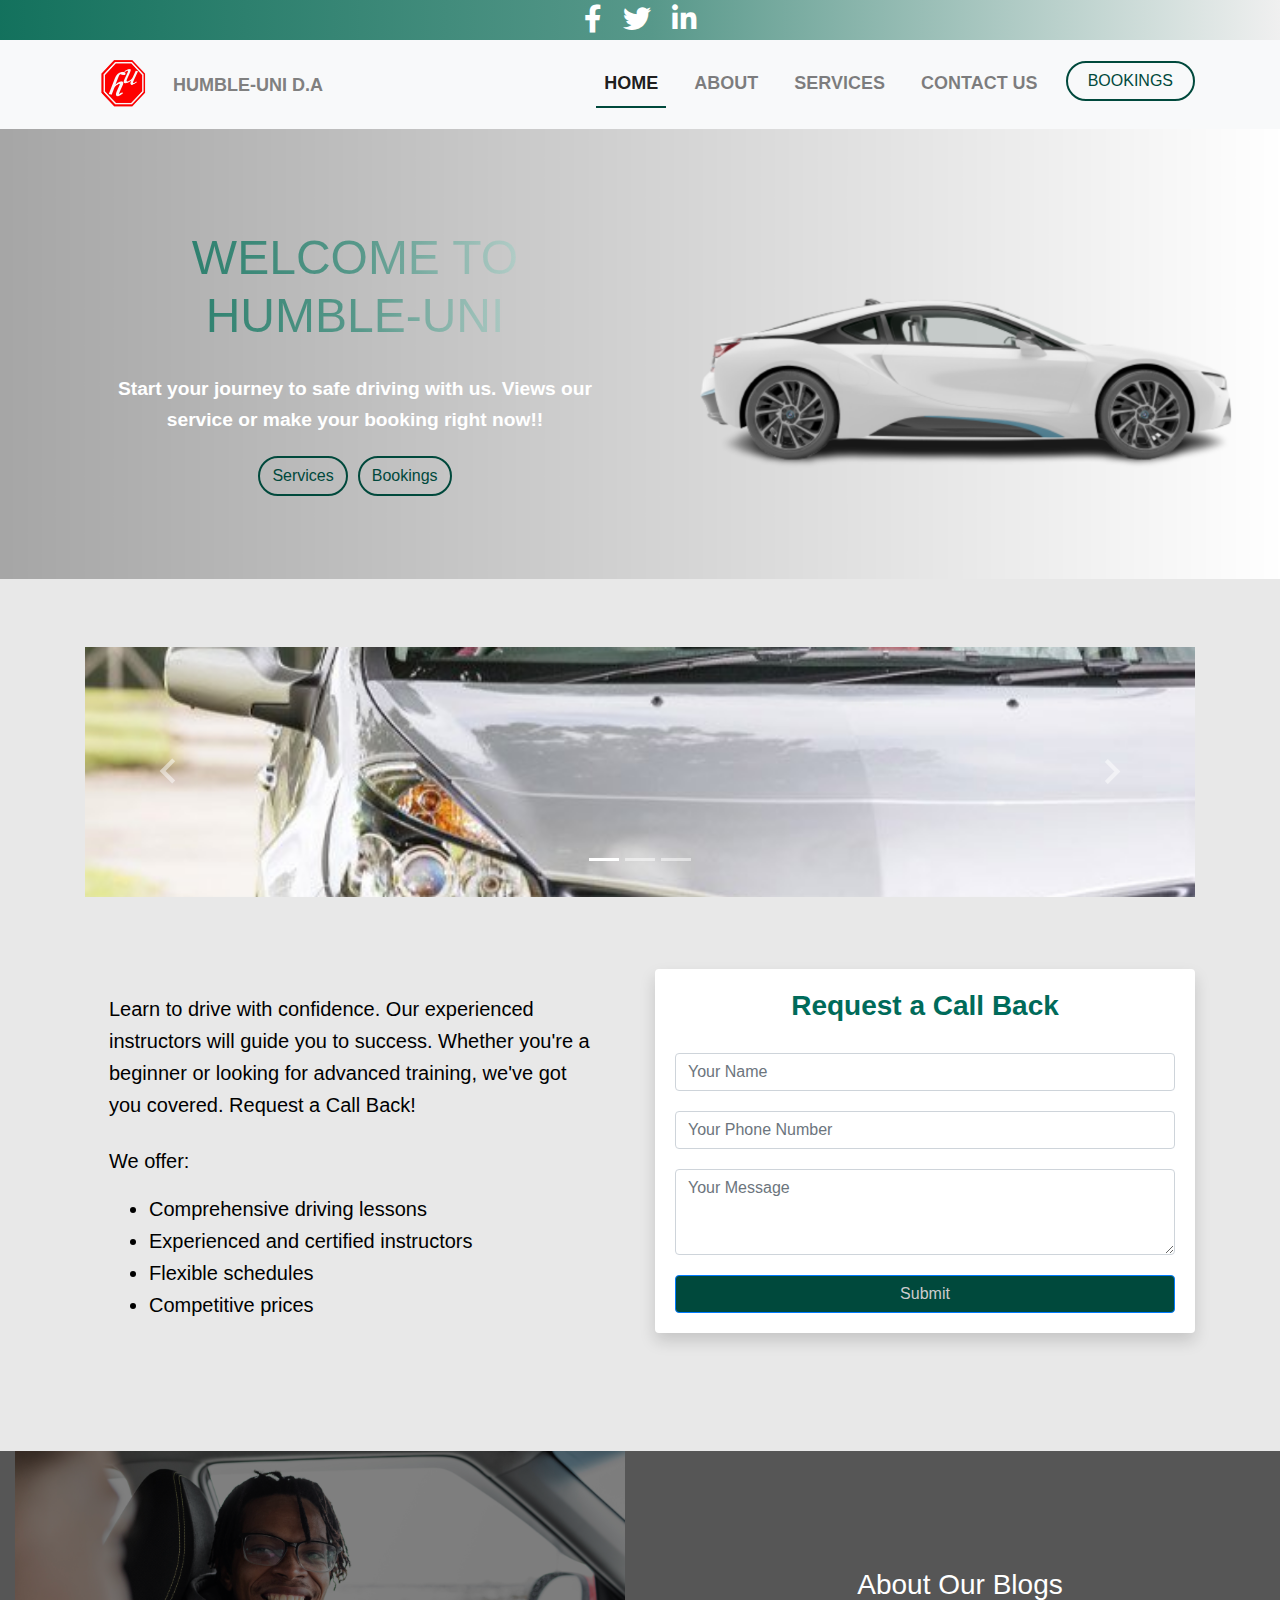
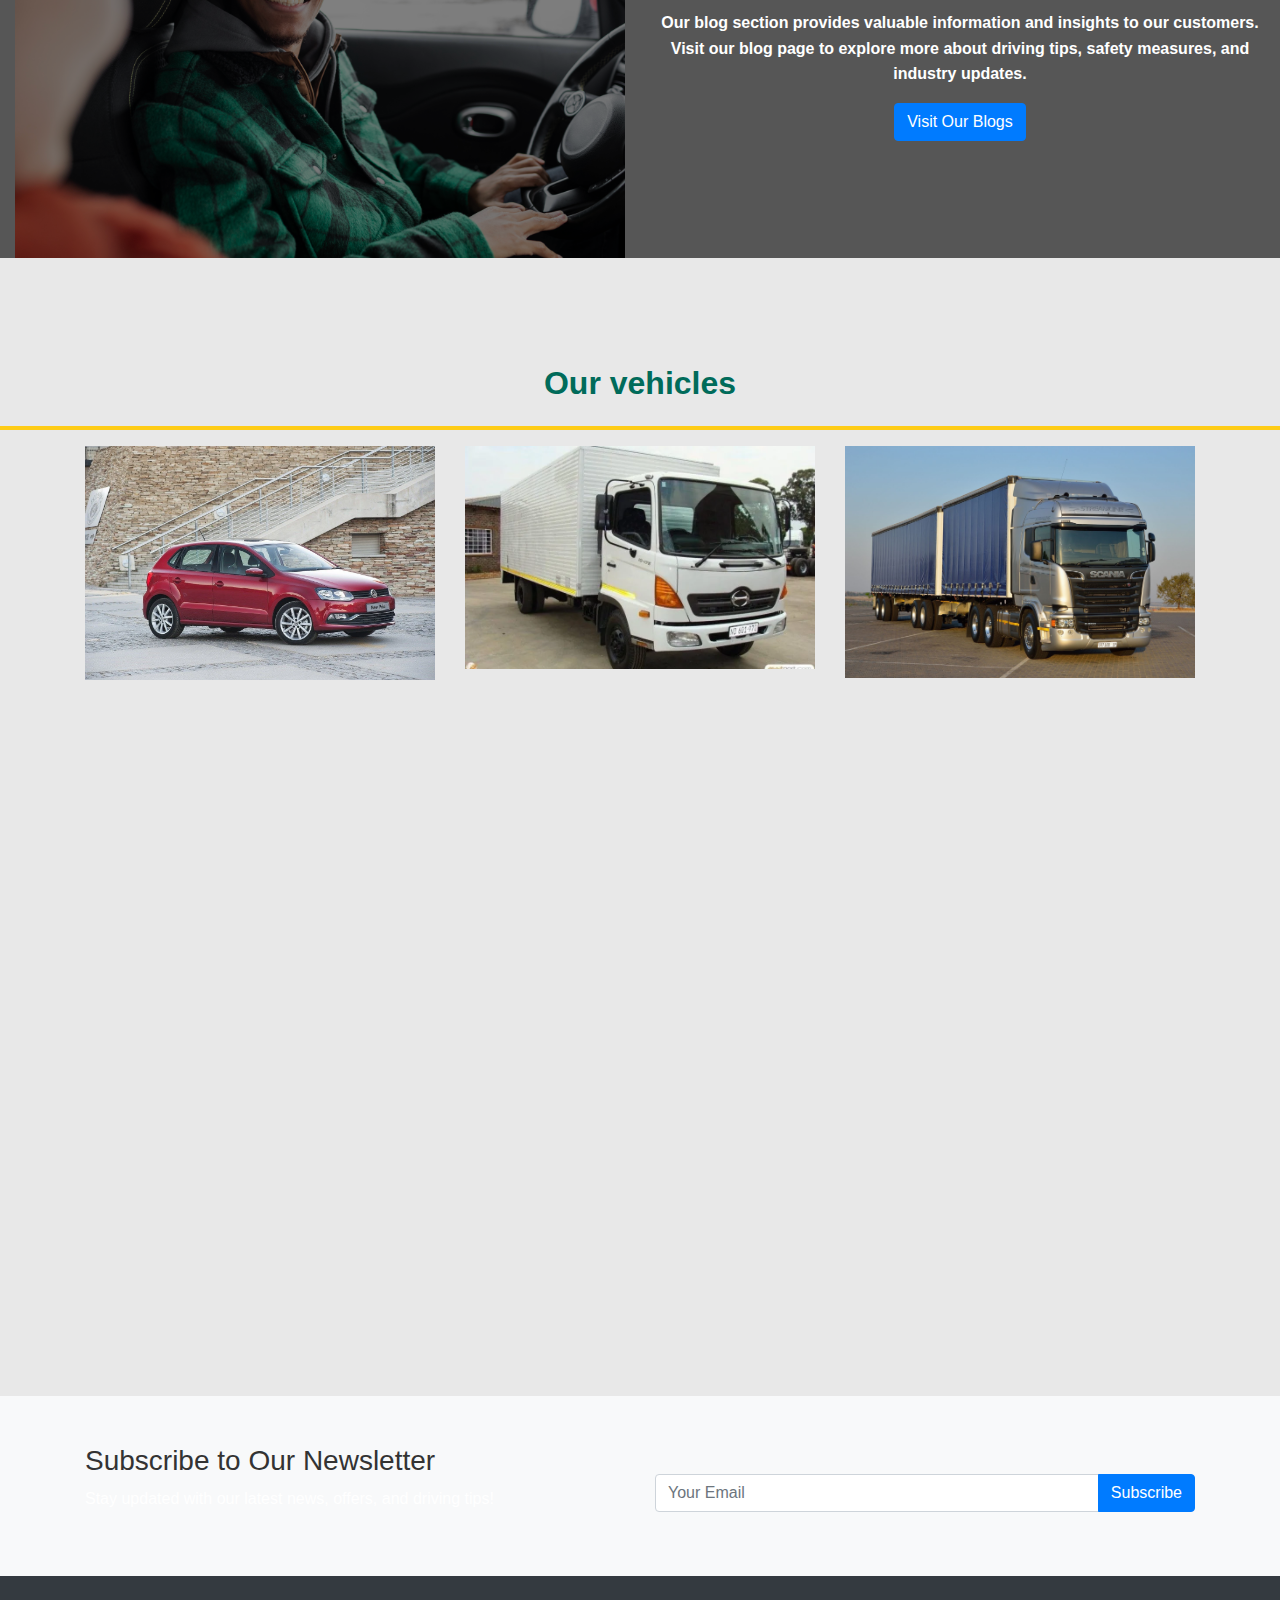
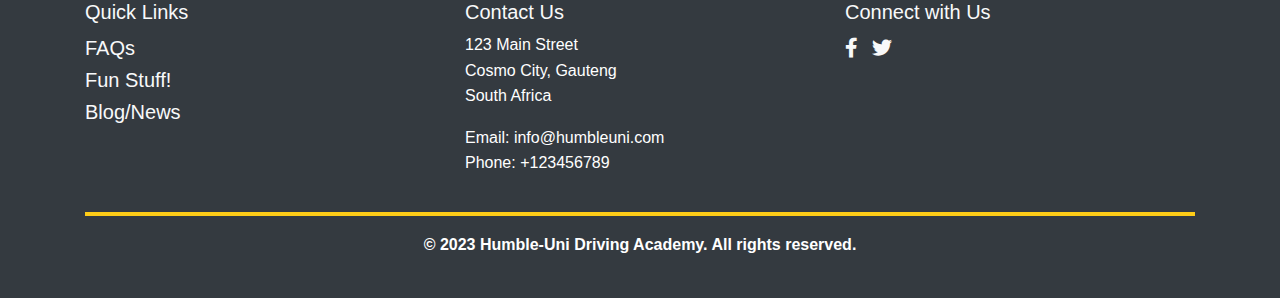
==== index.html @ 3f6d52c0 "Rename Index.html to index.html" ====
<!DOCTYPE html>
<html lang="en">
<head>
    <meta charset="UTF-8">
    <meta name="viewport" content="width=device-width, initial-scale=1.0">
    <title>Humble-Uni Driving Academy - Home</title>
    <!-- Bootstrap CSS -->
    <script src="https://ajax.googleapis.com/ajax/libs/jquery/3.5.1/jquery.min.js"></script>
    <link href="https://maxcdn.bootstrapcdn.com/bootstrap/4.5.2/css/bootstrap.min.css" rel="stylesheet">
    <!-- Your custom CSS -->
    <link href="styles.css" rel="stylesheet">
    <link rel="stylesheet" href="https://cdnjs.cloudflare.com/ajax/libs/animate.css/4.1.1/animate.min.css">
    <link href="https://fonts.googleapis.com/icon?family=Material+Icons" rel="stylesheet">
    <link href="https://fonts.googleapis.com/icon?family=Material+Icons" rel="stylesheet">
    <link href="https://fonts.googleapis.com/icon?family=Material+Icons" rel="stylesheet">
    <link href="https://fonts.cdnfonts.com/css/bebas-neue" rel="stylesheet">

    

  <!-- Other meta tags and stylesheets -->
  <link rel="stylesheet" href="https://cdnjs.cloudflare.com/ajax/libs/font-awesome/5.15.4/css/all.min.css">
  <!-- Other scripts -->


</head>

<body>

  <div class="social-icons-container">
    <a href="https://www.facebook.com/yourpage" target="_blank" title="Facebook" class="mr-3"><i class="fab fa-facebook-f fa-2x"></i></a>
    <a href="https://twitter.com/yourpage" target="_blank" title="Twitter" class="mr-3"><i class="fab fa-twitter fa-2x"></i></a>
    <a href="https://www.linkedin.com/company/yourpage" target="_blank" title="LinkedIn"><i class="fab fa-linkedin-in fa-2x"></i></a>
</div>

<!--Nav Bar-->
<nav class="navbar navbar-expand-lg navbar-light bg-light">
    <div class="container">
        <a class="navbar-brand" href="index.html">
          <img src="images/logo.png" alt="Logo" width="80" height="60" class="mr-2">
          <p>Humble-Uni D.A</p></a>
        <button class="navbar-toggler" type="button" data-toggle="collapse" data-target="#navbarNav" aria-controls="navbarNav" aria-expanded="false" aria-label="Toggle navigation">
            <span class="navbar-toggler-icon"></span>
        </button>
        <div class="collapse navbar-collapse" id="navbarNav">
            <ul class="navbar-nav ml-auto">
                <li class="nav-item active">
                    <a class="nav-link" href="index.html">Home</a>
                </li>
                <li class="nav-item">
                    <a class="nav-link" href="about.html">About</a>
                </li>
                <li class="nav-item">
                    <a class="nav-link" href="services.html">Services</a>
                </li>
                <li class="nav-item">
                    <a class="nav-link" href="contact.html">Contact Us</a>
                </li>
                <li class="nav-item">
                    <a class="btn btn-primary" href="bookings.html">Bookings</a>
                </li>
            </ul>
        </div>
    </div>
  </nav>

<div class="header">
  <div class="container">
    <div class="row">
      <div class="col-lg-6 header-content">
        <h1 class="header-title">Welcome to Humble-Uni</h1>
        <p class="header-text">Start your journey to safe driving with us. Views our service or make your booking right now!!</p>
        <div class="cat-buttons">
          <a href="services.html" class="btn btn-primary btn-cat">Services</a>
          <a href="bookings.html" class="btn btn-secondary btn-cat">Bookings</a>
        </div>
      </div>
    </div>
  </div>
</div>


 

<section class="custom-carousel-section py-5">
    <div class="container">
      <div id="customCarousel" class="carousel slide" data-ride="carousel" data-interval="3000">
        <ol class="carousel-indicators custom-carousel-indicators">
          <li data-target="#customCarousel" data-slide-to="0" class="active"></li>
          <li data-target="#customCarousel" data-slide-to="1"></li>
          <li data-target="#customCarousel" data-slide-to="2"></li>
          <!-- Add more carousel indicators if needed -->
        </ol>
        <div class="carousel-inner custom-carousel-inner">
          <div class="carousel-item active">
            <img class="d-block w-100" src="learner-and-tutor-in-car.min.jpg" alt="First slide">
            <div class="carousel-caption d-none d-md-block">
              
            </div>
          </div>
          <div class="carousel-item">
            <img class="d-block w-100" src="images/lady_Instructor.jpg" alt="Second slide">
            <div class="carousel-caption d-none d-md-block">
              
            </div>
          </div>
          <div class="carousel-item">
            <img class="d-block w-100" src="Google Classroom Banner - Made with PosterMyWall.jpg" alt="Third slide">
            <div class="carousel-caption d-none d-md-block">
             
            </div>
          </div>
          <!-- Add more carousel items with different images and captions -->
        </div>
        <a class="carousel-control-prev custom-carousel-control-prev" href="#customCarousel" role="button" data-slide="prev">
          <i class="material-icons">keyboard_arrow_left</i>
          <span class="sr-only">Previous</span>
        </a>
        <a class="carousel-control-next custom-carousel-control-next" href="#customCarousel" role="button" data-slide="next">
          <i class="material-icons">keyboard_arrow_right</i>
          <span class="sr-only">Next</span>
        </a>
      </div>
    </div>
  </section>

  <section class="container">
    <div class="row">
        <!-- Left Column -->
        <div class="col-lg-6 mb-4 mt-4 animate__animated animate__fadeInLeft">
            <!-- Driving School Details -->
            <div class="p-4 request_call">
                
                <p class="mb-4">Learn to drive with confidence. Our experienced instructors will guide you to success. 
                  Whether you're a beginner or looking for advanced training, we've got you covered. Request a Call Back!</p>
                <p>We offer:</p>
                <ul class="mb-4">
                    <li>Comprehensive driving lessons</li>
                    <li>Experienced and certified instructors</li>
                    <li>Flexible schedules</li>
                    <li>Competitive prices</li>
                </ul>
               
            </div>
        </div>

        <!-- Right Column -->
        <div class="col-lg-6 mt-4 mb-4 animate__animated animate__fadeInRight">
            <!-- Call Back Form -->
            <div class="card rounded border-0 shadow">
                <div class="card-body">
                    <h3 class="text-center mb-4">Request a Call Back</h3>
                    <form>
                        <div class="form-group">
                            <input type="text" class="form-control" id="name" placeholder="Your Name">
                        </div>
                        <div class="form-group">
                            <input type="text" class="form-control" id="phone" placeholder="Your Phone Number">
                        </div>
                        <div class="form-group">
                            <textarea class="form-control" id="message" rows="3" placeholder="Your Message"></textarea>
                        </div>
                        <button type="submit" class="btn btn-primary btn-block">Submit</button>
                    </form>
                </div>
            </div>
        </div>
    </div>
</section>


<section id="homeSection" class="py-5">
    <div class="container-fluid homsec">
        <div class="row align-items-center">
            <!-- Container with Background Image -->
            <div class="col-lg-6">
                <div class="background-container">
                    <!-- Add your transparent background image -->
                    <img src="images/black_male.jpg" alt="Background Image" class="img-fluid">
                    <div class="overlay"></div> <!-- Add a CSS overlay for transparency -->
                 
                </div>
            </div>

            <!-- Text on the Right Side -->
            <div class="col-lg-6">
                <div class="text-center">
                    <h3>About Our Blogs</h3>
                    <p>Our blog section provides valuable information and insights to our customers. Visit our blog page to explore more about driving tips, safety measures, and industry updates.</p>
                    <!-- Add a button or link to direct users to the blogs page -->
                    <a href="blogs.html" class="btn btn-primary">Visit Our Blogs</a>
                </div>
            </div>
        </div>
    </div>
</section>

<section id="vehiclesSection" class="py-5">
    
    <h2 class="text-center mb-4">Our vehicles</h2>
    <hr class="trans--grow hr2">
    <div class="container">
        <!-- Vehicle Images -->
        <div class="row mb-4">
            <div class="col-md-4">
                <img src="images/code8.webp" class="img-fluid" alt="Vehicle 1">
            </div>
            <div class="col-md-4">
                <img src="images/Code-10-Drivers.webp" class="img-fluid" alt="Vehicle 2">
            </div>
            <div class="col-md-4">
                <img src="images/Code 14.jpg" class="img-fluid" alt="Vehicle 3">
            </div>
        </div>
        <!-- Video -->
        <div class="row">
            <div class="col-md-12">
                <div class="embed-responsive embed-responsive-16by9">
                    <iframe class="embed-responsive-item" src="https://www.youtube.com/embed/VIDEO_ID" allowfullscreen></iframe>
                </div>
            </div>
        </div>
    </div>
</section>






<section class="newsletter-section py-5 bg-light">
    <div class="container">
      <div class="row">
        <div class="col-md-6">
          <h3>Subscribe to Our Newsletter</h3>
          <p>Stay updated with our latest news, offers, and driving tips!</p>
        </div>
        <div class="col-md-6">
          <form action="#" method="post" class="subscribe-form">
            <div class="input-group mb-3">
              <input type="email" class="form-control" placeholder="Your Email" aria-label="Your Email" aria-describedby="subscribeBtn">
              <div class="input-group-append">
                <button class="btn btn-primary" type="submit" id="subscribeBtn">Subscribe</button>
              </div>
            </div>
          </form>
        </div>
      </div>
    </div>
  </section>
   

<footer class="bg-dark text-light py-4">
  <div class="container">
      <div class="row">
          <div class="col-md-4">
              <h5>Quick Links</h5>
              <ul class="list-unstyled">
                  <li><a href="faqs.html" class="text-light">FAQs</a></li>
                  <li><a href="fun_stuff.html" class="text-light">Fun Stuff!</a></li>
                  <li><a href="blog.html" class="text-light">Blog/News</a></li>
                  <!-- Add more relevant links -->
              </ul>
          </div>
          <div class="col-md-4">
              <h5>Contact Us</h5>
              <p>123 Main Street<br> Cosmo City, Gauteng<br> South Africa</p>
              <p>Email: info@humbleuni.com<br> Phone: +123456789</p>
          </div>
          <div class="col-md-4">
              <h5>Connect with Us</h5>
              <!-- Add social media icons or links if available -->
              <ul class="list-inline">
                  <li class="list-inline-item"><a href="#" class="text-light"><i class="fab fa-facebook-f"></i></a></li>
                  <li class="list-inline-item"><a href="#" class="text-light"><i class="fab fa-twitter"></i></a></li>
                  <!-- Add more social media icons -->
              </ul>
          </div>
      </div>
      <hr>
      <div class="row">
          <div class="col-md-12 text-center">
              <p>&copy; 2023 Humble-Uni Driving Academy. All rights reserved.</p>
          </div>
      </div>
  </div>
</footer>

<!-- Bootstrap JS and other Scripts -->
<script src="https://maxcdn.bootstrapcdn.com/bootstrap/4.5.2/js/bootstrap.min.js"></script>
<!-- Your custom JS scripts -->
<script src="scripts.js"></script>
<script src="https://code.jquery.com/jquery-3.5.1.slim.min.js"></script>
<script src="https://cdn.jsdelivr.net/npm/@popperjs/core@2.11.6/dist/umd/popper.min.js"></script>
<script src="https://stackpath.bootstrapcdn.com/bootstrap/4.5.2/js/bootstrap.min.js"></script>
<script src="https://kit.fontawesome.com/your-font-awesome-kit.js" crossorigin="anonymous"></script>
<script src="https://ajax.googleapis.com/ajax/libs/jquery/3.5.1/jquery.min.js"></script>
<script src="https://unpkg.com/scrollreveal"></script>
<script src="https://code.jquery.com/jquery-3.6.0.min.js"></script>


<script src="script.js"></script>

</body>
</html>
---- styles.css ----
@import url('https://fonts.cdnfonts.com/css/bebas-neue');
/* The Home Page */
body {
  font-family: 'Bebas Neue', sans-serif;
}

/* Style the logo to align properly */
.navbar-brand img {
  margin-right: 5px; /* Adjust the space between logo and text */
  vertical-align: middle; /* Align the logo vertically */
}


.navbar-brand img {
  transition: transform 0.3s ease-in-out; /* Apply a smooth transition */
}

/* Rotate the logo on hover */
.navbar-brand img:hover {
  transform: rotate(360deg);
}



/* Style the toggler icon color */
.navbar-toggler-icon {
  background-color: #fff;
  transition: background-color 0.3s ease-in-out;
}

/* Change toggler icon color on hover */

 /* Custom Carousel Section */
 .custom-carousel-section {
  margin-top: 0px;
  margin-bottom: 0px;
  
  
}

/* Custom Carousel Card */
.custom-carousel-card {
  border: 0;
  border-radius: 6px;
  color: rgba(0, 0, 0, .87);
  background: #fff;
  width: 100%;
  box-shadow: 0 2px 2px 0 rgba(0, 0, 0, .14), 0 3px 1px -2px rgba(0, 0, 0, .2), 0 1px 5px 0 rgba(0, 0, 0, .12);
}

/* Custom Carousel Images */
.custom-carousel-card img {
  border-radius: 6px;
}

/* Custom Carousel Indicators */
.custom-carousel-indicators {
  position: absolute;
  right: 0;
  bottom: 10px;
  left: 0;
  z-index: 15;
  display: flex;
  justify-content: center;
  padding-left: 0;
  margin-right: 15%;
  margin-left: 15%;
  list-style: none;
}

/* Custom Carousel Items */
.custom-carousel-item {
  position: relative;
  display: none;
  align-items: center;
  width: 100% !important;
  transition: transform .6s ease;
  backface-visibility: hidden;
  perspective: 1000px;
}

.custom-carousel-item.active {
  display: block;
}

/* Custom Carousel Caption */
.custom-carousel-caption {
  padding-bottom: 45px;
}

.custom-carousel-caption .material-icons {
  position: relative;
  top: 5px;
}

/* Custom Carousel Control Icons */
.custom-carousel-control-prev .material-icons,
.custom-carousel-control-next .material-icons {
  z-index: 5;
  display: inline-block;
  font-size: 50px;
  position: absolute;
  top: 0;
  left: 0;
  right: 0;
  bottom: 0;
  height: 50px;
  margin: auto;
}
.homsec{
  background-color: #565656;
  margin-top: 10px;
  margin-bottom: 10px;
  
}
.background-container {
  position: relative;
  overflow: hidden;
}

.background-container img {
  width: 100%;
  height: auto;
  display: block;
  object-fit: cover; /* Ensure the background image covers the entire container */
}

.overlay {
  position: absolute;
  top: 0;
  left: 0;
  width: 100%;
  height: 100%;
  background-color: rgba(0, 0, 0, 0.5); /* Add transparency to the background image */
}

.text-container {
  position: absolute;
  top: 50%;
  left: 50%;
  transform: translate(-50%, -50%);
 
  text-align: center;
  padding: 20px;
}
.homsec h3, p {
  color: white;
}


 /* Increase font size, make it bold, and use a unique font */
 .navbar-nav .nav-link {
  font-size: 18px;
  font-weight: bold;
  font-family: 'Your Unique Font', sans-serif; /* Replace 'Your Unique Font' with your chosen font */
  margin-right: 20px; /* Add spacing between links */
  transition: all 0.3s ease; /* Add transition for smooth effect */
}

/* Transparent button with rounded corners */
.navbar-nav .btn-primary {
  background-color: transparent;
  color: #00493C; /* Text color same as links */
  text-transform: uppercase;
  border: 2px solid #00493C;
  border-radius: 20px; /* Rounded corners */
  padding: 6px 20px;
  transition: all 0.3s ease;
}

.navbar-nav .nav-link {
  font-family: 'Your Unique Font', sans-serif;
  font-size: 18px;
  font-weight: bold;
  text-transform: uppercase;
  padding: 0.5rem 1rem; /* Adjust padding to create space between links */
  transition: color 0.3s, text-decoration 0.3s; /* Smooth transition on hover */
}



.navbar-nav .active > .nav-link {
  border-bottom: 2px solid #00493C; /* Underline active link */
  color: #00493C; /* Change color for active link */
}

.navbar-toggler {
  background-color: transparent !important;
  border: none;
}

.navbar-brand {
display: flex;
align-items: center;
}

.navbar-brand p {
font-family: 'Your Unique Font', sans-serif;
font-size: 18px;
font-weight: bold;
margin-top: 18px; /* Adjust spacing between logo and text */
color: gray; /* Change color of the text */
text-shadow: 20px;
text-transform: uppercase;


}

    .social-icons-container {
 
        display: flex;
        justify-content: center;
        padding: 5px 0;
        background: hsla(168, 100%, 20%, 1);

        background: linear-gradient(0deg, hsla(168, 100%, 20%, 1) 0%, hsla(167, 83%, 23%, 1) 0%, hsla(167, 71%, 26%, 1) 0%, hsla(167, 27%, 47%, 1) 51%, hsla(0, 0%, 94%, 1) 100%);
        
        background: -moz-linear-gradient(0deg, hsla(168, 100%, 20%, 1) 0%, hsla(167, 83%, 23%, 1) 0%, hsla(167, 71%, 26%, 1) 0%, hsla(167, 27%, 47%, 1) 51%, hsla(0, 0%, 94%, 1) 100%);
        
        background: -webkit-linear-gradient(0deg, hsla(168, 100%, 20%, 1) 0%, hsla(167, 83%, 23%, 1) 0%, hsla(167, 71%, 26%, 1) 0%, hsla(167, 27%, 47%, 1) 51%, hsla(0, 0%, 94%, 1) 100%);
        
        filter: progid: DXImageTransform.Microsoft.gradient( startColorstr="#006550", endColorstr="#0A6B56", GradientType=1 );
    }

    .social-icons-container a {
        color: white;
        font-size: 14px;
        margin: 0 5px;
    }
    .header {
      position: relative;
      text-align: center;
      color: white;
      padding-top: 100px; /* Adjust as needed */
      background-image: url('Untitled\ design.png');
      padding-top: 100px; /* Adjust as needed */
      
      background-size: cover;
    background-position: center;
    height: 50vh; /* Full viewport height */
    }

    .header-content {
      position: relative;
      z-index: 1;
    }

    .header-title {
      font-size: 3em;
      text-transform: uppercase;
      display: inline-block;
      background: hsla(168, 100%, 20%, 1);

        background: linear-gradient(0deg, hsla(168, 100%, 20%, 1) 0%, hsla(167, 83%, 23%, 1) 0%, hsla(167, 71%, 26%, 1) 0%, hsla(167, 27%, 47%, 1) 51%, hsla(0, 0%, 94%, 1) 100%);
        
        background: -moz-linear-gradient(0deg, hsla(168, 100%, 20%, 1) 0%, hsla(167, 83%, 23%, 1) 0%, hsla(167, 71%, 26%, 1) 0%, hsla(167, 27%, 47%, 1) 51%, hsla(0, 0%, 94%, 1) 100%);
        
        background: -webkit-linear-gradient(0deg, hsla(168, 100%, 20%, 1) 0%, hsla(167, 83%, 23%, 1) 0%, hsla(167, 71%, 26%, 1) 0%, hsla(167, 27%, 47%, 1) 51%, hsla(0, 0%, 94%, 1) 100%);
        
        filter: progid: DXImageTransform.Microsoft.gradient( startColorstr="#006550", endColorstr="#0A6B56", GradientType=1 );
      -webkit-background-clip: text;
      background-clip: text;
      color: transparent;
      margin-bottom: 30px;
      margin-left: -2oo;
    }

    .header-text {
      font-size: 1.2em;
      margin-bottom: 20px;
      font-weight: bold;
    }

    .cat-buttons {
      display: flex;
      gap: 10px;
      margin-top: 20px;
      justify-content: center;
    }

    .btn-cat {
      border-radius: 20px;
      color: #00493C;
      background-color: transparent;
      border: 2px solid #00493C;
      transition: color 0.3s, background-color 0.3s;
    }
  
    .btn-cat:hover {
      color: #fff;
      background-color: #00493C;
    }
  .request_call p, ul, li{
    color: black;
    font-size: 20px;
  }













#home {
  /* Your Home Page section styles */
  background-color: #f9f9f9;
  text-align: center;
  padding: 100px 0;
}

#home h1 {
  font-size: 3rem;
  margin-bottom: 20px;
}

#home p {
  font-size: 1.2rem;
  margin-bottom: 30px;
}







/*about Section*/
#about-us {
  /* Your About Us section styles */
  padding: 80px 0;
}

#about-us h2 {
  font-size: 2.5rem;
  margin-bottom: 20px;
}

#about-us p {
  font-size: 1.1rem;
  margin-bottom: 30px;
}
.about-section {
  padding: 40px 0;
  background-color: #f8f8f8;
}

.about-section h2 {
  font-size: 28px;
  margin-bottom: 15px;
}

.about-section p {
  font-size: 16px;
  line-height: 1.6;
  color: #555;
}

.about-section img {
  max-width: 100%;
  height: auto;
}








#services {
  /* Your Services section styles */
  padding: 80px 0;
}

.card {
  /* Your card styles */
  border: 1px solid #ccc;
  border-radius: 8px;
}

.card-title {
  font-size: 1.5rem;
  font-weight: bold;
  margin-bottom: 10px;
}

.card-text {
  font-size: 1.1rem;
  margin-bottom: 20px;
}







#contact-us {
  /* Your Contact Us section styles */
  padding: 80px 0;
}

.form-group {
  /* Your form group styles */
  margin-bottom: 20px;
}

iframe {
  /* Your map styles */
  border: none;
  width: 100%;
  height: 300px;
  margin-top: 20px;
}









#booking-form {
  /* Your Booking Form section styles */
  padding: 80px 0;
}

.form-group {
  /* Your form group styles */
  margin-bottom: 20px;
}






#faqs {
  /* Your FAQs section styles */
  padding: 80px 0;
}

.card {
  /* Your card styles */
  margin-bottom: 15px;
}




#blog-news {
  /* Your Blog/News section styles */
  padding: 80px 0;
}

.card {
  /* Your card styles */
  border: 1px solid #ccc;
  border-radius: 8px;
}

.card-img-top {
  /* Your card image styles */
  border-top-left-radius: 8px;
  border-top-right-radius: 8px;
}

.card-title {
  /* Your card title styles */
  font-size: 1.5rem;
  margin-bottom: 10px;
}

.card-text {
  /* Your card text styles */
  font-size: 1.1rem;
  margin-bottom: 15px;
}















/* Custom CSS for blog grid layout */
.blog-grid {
  display: grid;
  grid-template-columns: repeat(auto-fill, minmax(300px, 1fr)); /* Adjust as needed */
  grid-gap: 20px;
}

.card {
  border: 1px solid #ddd; /* Example border */
  border-radius: 10px;
  box-shadow: 0 4px 8px rgba(0, 0, 0, 0.1); /* Example shadow */
}

.card-img-top {
  border-top-left-radius: 10px;
  border-top-right-radius: 10px;
}

.card-title {
  font-size: 1.45rem; /* Adjust title size */
  margin-bottom: 0.75rem;
  text-transform: uppercase;
}

.card-text {
  color: #555; /* Example text color */
}

.accordion {
  margin-top: 20px;
}

.carousel {
  margin-top: 20px;
}

.embed-responsive {
  margin-top: 20px;
}

/* Testimonial Cards Styling */
.card {
  border: 1px solid #eee;
  border-radius: 10px;
  box-shadow: 0 2px 4px rgba(0, 0, 0, 0.1);
}

.card-body {
  padding: 1.25rem;
}

.card-text {
  font-style: italic;
  color: #555;
}

.card-footer {
  background-color: #f8f9fa;
  padding: 0.75rem 1.25rem;
  text-align: right;
}

/* User Comment Form Styling */
form {
  margin-top: 30px;
}

form textarea, form input {
  margin-bottom: 15px;
}



/* Safe Driving Scenarios Styling */
#safe-driving-scenarios h3 {
  margin-top: 0;
  margin-bottom: 10px;
}

.before-after {
  margin-bottom: 30px;
  position: relative;
}

.image-container {
  position: relative;
  overflow: hidden;
}

.image-container img {
  width: 100%;
  display: block;
  transition: transform 0.5s ease-in-out;
}

.caption {
  display: flex;
  justify-content: space-between;
  width: 100px;
  position: absolute;
  bottom: 10px;
  left: 50%;
  transform: translateX(-50%);
  font-size: 12px;
  color: #fff;
  background-color: rgba(0, 0, 0, 0.7);
  padding: 4px 8px;
  border-radius: 4px;
}

.caption p {
  margin: 0;
}


/* Additional Custom CSS Styles */
/* Add these styles to your existing styles.css file */

/* Blog Grid Styling */
.blog-grid {
  display: grid;
  grid-template-columns: repeat(auto-fill, minmax(300px, 1fr));
  grid-gap: 20px;
}

.card {
  border: 1px solid #eee;
  border-radius: 10px;
  box-shadow: 0 2px 4px rgba(0, 0, 0, 0.1);
  transition: transform 0.3s ease-in-out;
}

.card:hover {
  transform: translateY(-5px);
}

.card-body {
  padding: 1.25rem;
}

.card-title {
  font-size: 1.25rem;
  margin-bottom: 0.75rem;
  color: #333;
}

.card-text {
  color: #555;
}

/* Typography */
body {
  font-family: 'Arial', sans-serif;
  color: #333;
  line-height: 1.6;
  background-color: #E8E8E8;
}

h2, h3, h4, h5 {
  font-family: 'Helvetica', sans-serif;
}

/* Accordion Styling */


.card-header button {
  color: white;
  text-transform: uppercase;
}

/* Carousel Styling */
.carousel-item img {
  width: 100%;
  height: 250px;
  object-fit: cover;
}

/* Testimonial Cards Styling */
.card-footer {
  background-color: #f8f9fa;
  padding: 0.75rem 1.25rem;
  text-align: right;
}

/* User Comment Form Styling */
form {
  margin-top: 30px;
}

form textarea, form input {
  margin-bottom: 15px;
  width: 100%;
  padding: 8px;
  border-radius: 5px;
  border: 1px solid #ccc;
}

form textarea {
  height: 100px;
}

/* Safe Driving Scenarios Styling */
.before-after {
  position: relative;
}

.before-after img {
  width: 100%;
  transition: transform 0.3s ease-in-out;
}

.caption {
  display: flex;
  justify-content: space-between;
  width: 100px;
  position: absolute;
  bottom: 10px;
  left: 50%;
  transform: translateX(-50%);
  font-size: 12px;
  color: #fff;
  background-color: rgba(0, 0, 0, 0.7);
  padding: 4px 8px;
  border-radius: 4px;
}

/* User Engagement Section Styling */
#testimonials {
  background-color: #f8f9fa;
  padding: 50px 0;
}

#testimonials .container {
  max-width: 1100px;
}

#testimonials h2 {
  margin-bottom: 30px;
  text-align: center;
}

.card-footer small {
  font-style: italic;
}
.card-img-top {
  max-width: 100%; /* Adjust maximum width */
  height: auto;
  align-items: center;
}
.embed-responsive-16by9 iframe {
  width: 100%; /* Adjust the width as needed */
  height: 500px; /* Adjust the height as needed */
}
.card .btn{
  background-color:#00493C ;
  color: #ccc;
}
.card-header{
  background-color: #00493C;
  
  
}
.red-text {
  color: black;
  font-weight: bold;
  
}

.black-text {
  color: black;

}

.text-center{
  color: #006B5A;
  font-weight: bold;
}

.news-card {
  transition: transform 0.3s ease-in-out;
}

.news-card:hover {
  transform: scale(1.05);
}
.news-section{
  background-color: #565656;
}
.news-section h2{
  color: white;
}

.road-signs{
  background-color: #565656 ;
}
.road-signs h2{
  color: white;
  text-transform: uppercase;
}

.owl-prev, .owl-next {
  font-size: 40px !important;
  color: white;
}
.owl-prev span, .owl-next span {
  font-size: 40px !important;
  color: white;
}

.road-sign-img {
  width: 100%;
  height: auto;
}
.road-sign-text {
  text-align: center;
  color: white;
}
.trans--grow{
  -webkit-transition: width 1s ease-out; /* For Safari 3.1 to 6.0 */
  transition: width 1s  ease-out;
  width : 0%;
}
.grow{
  width:100%;
}
.hr1{
  margin-left:0;
}
.hr2{
  margin-right:0;
}
hr{
  margin-top: 20px;
  padding: 2px 0;
  border: none;
  background-color: #FECC17;
  letter-spacing: 5px;
}

.banner-img {
  width: 100%;
  max-width: 600px; /* Adjust the max-width as needed */
  height: auto;
  display: block;
  margin: 0 auto;
}
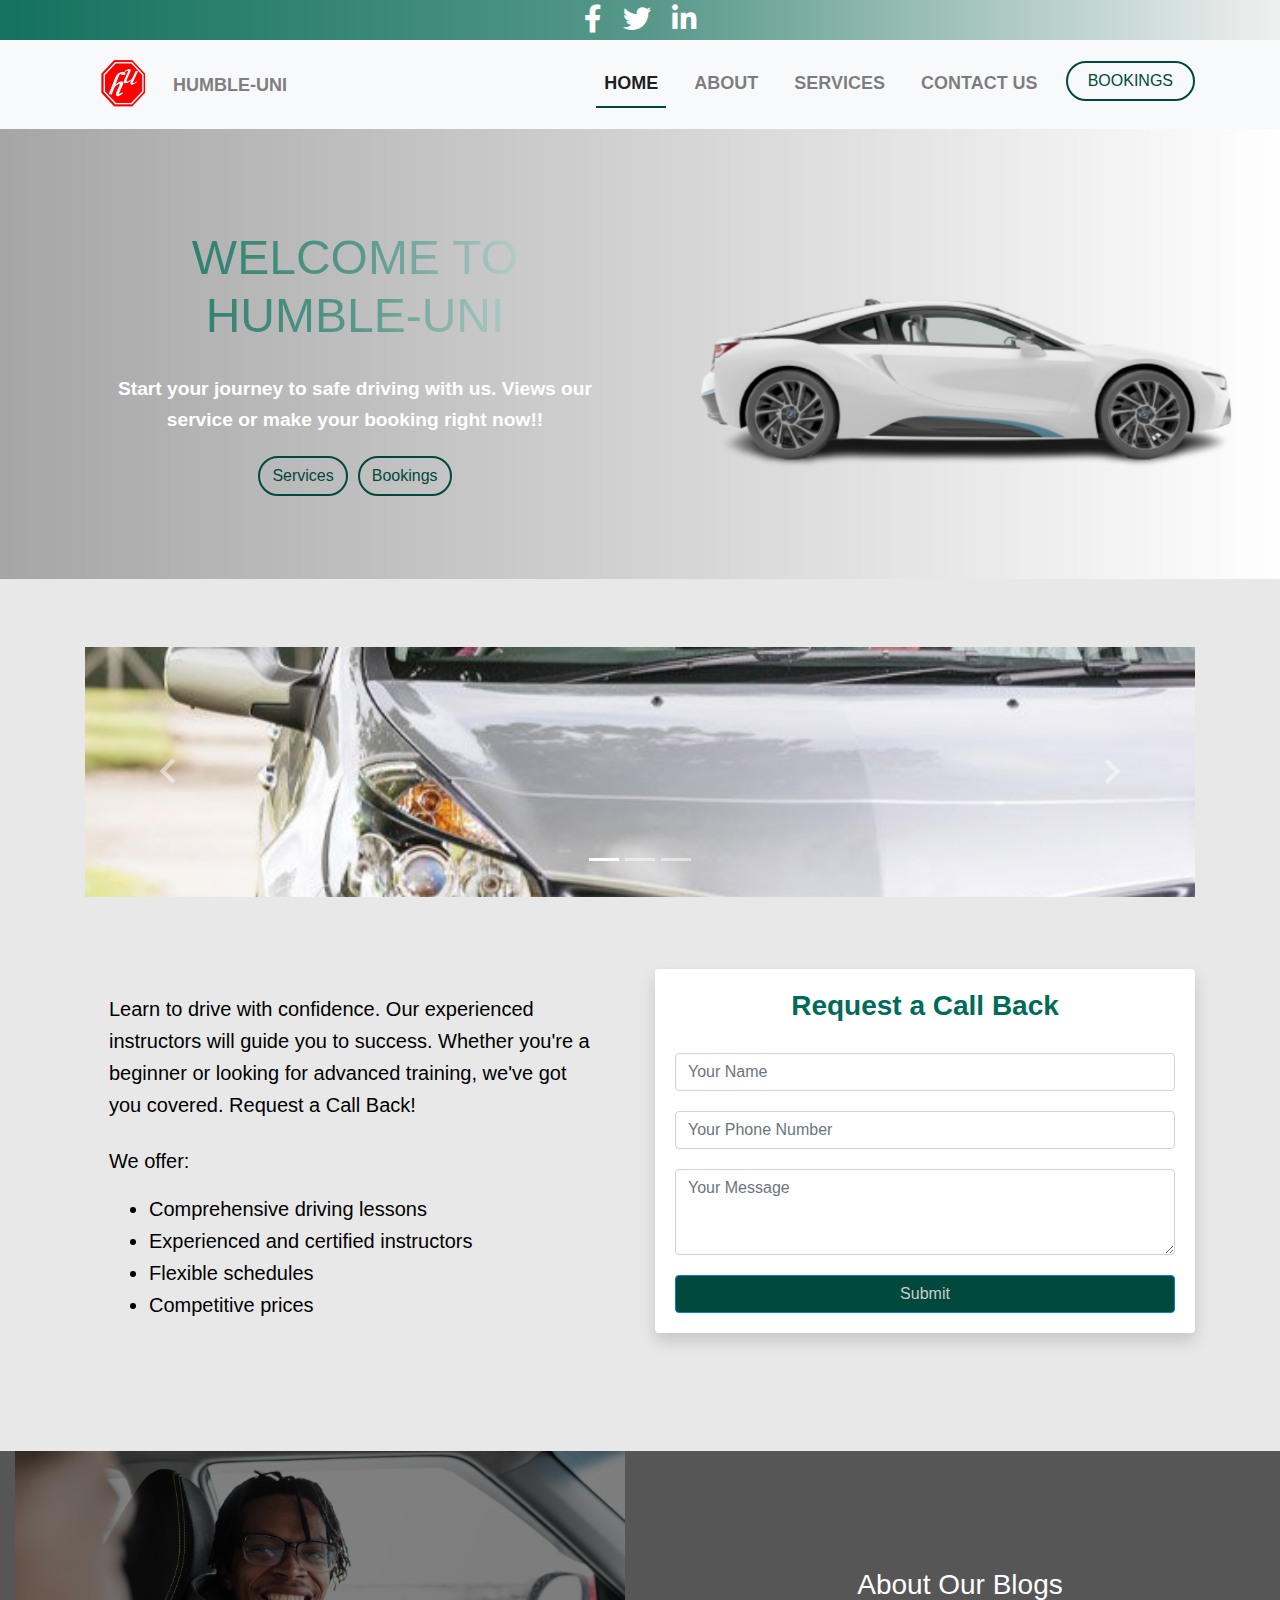
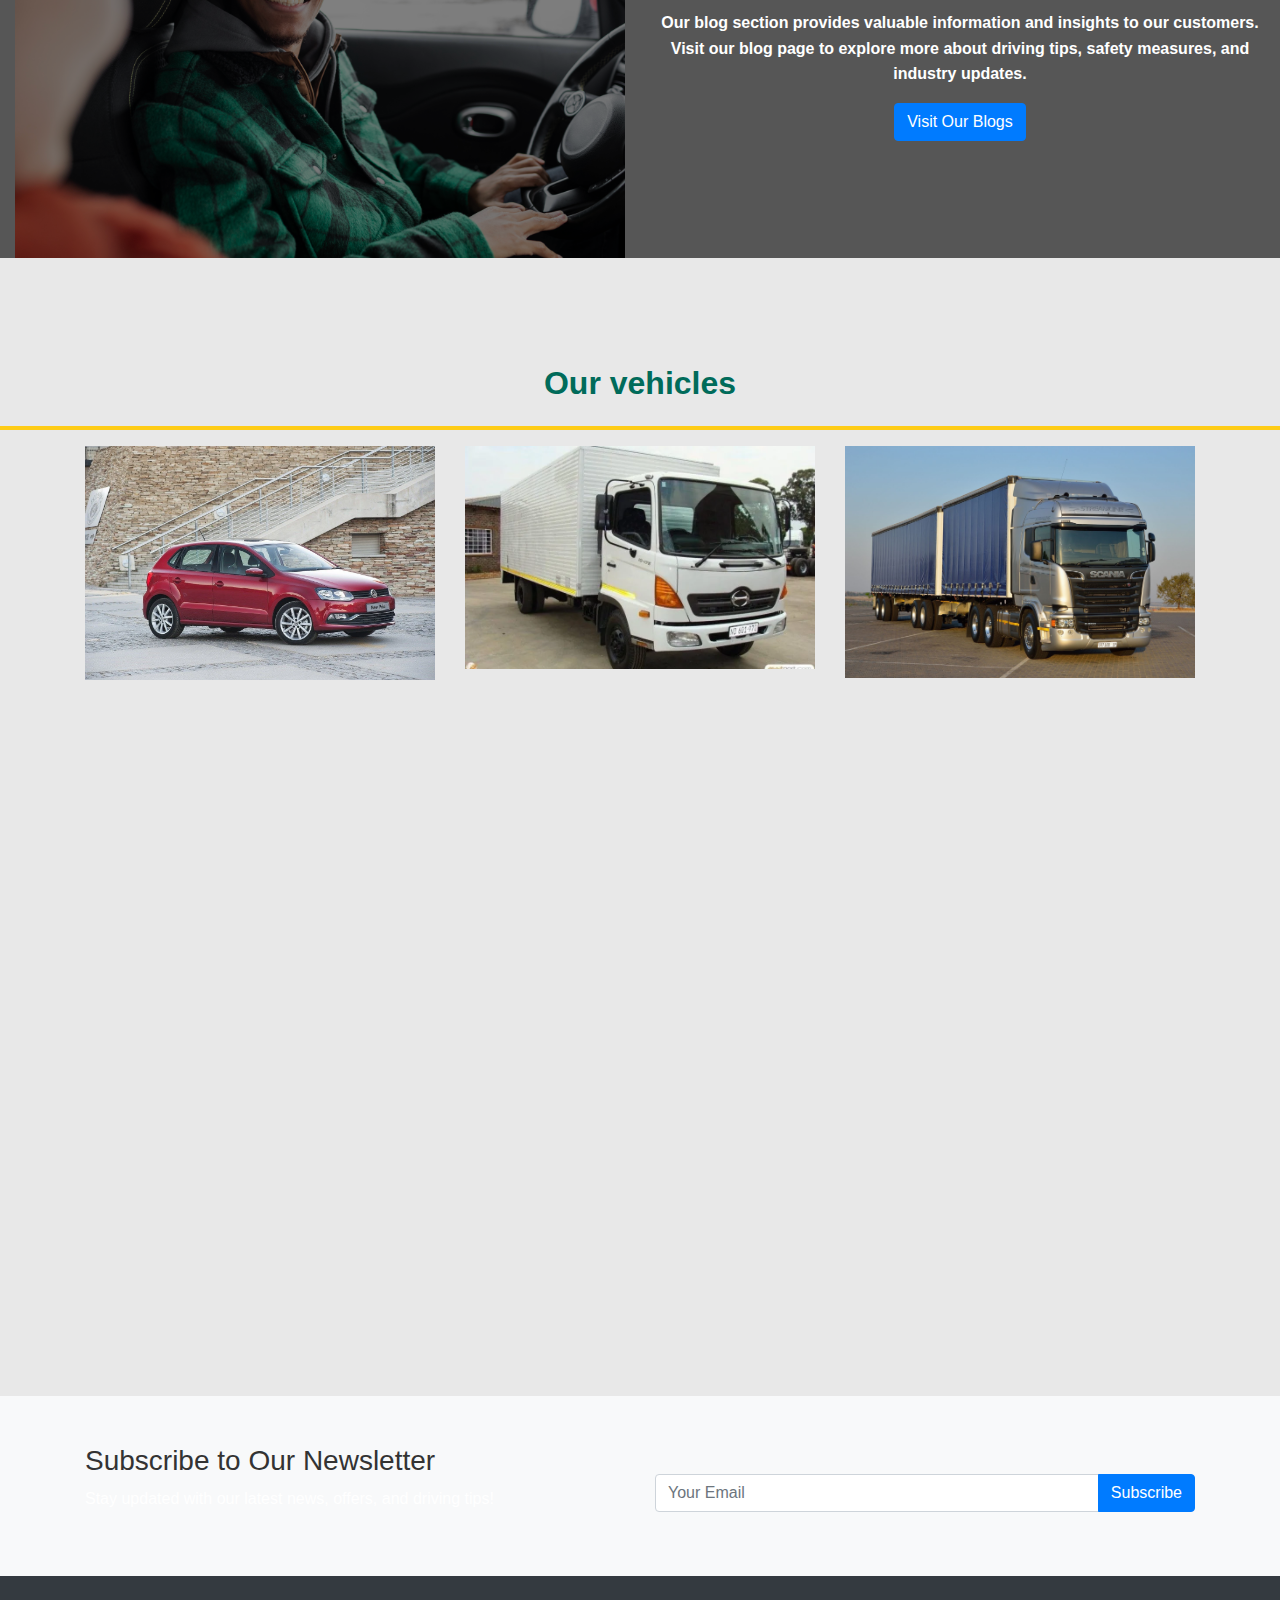
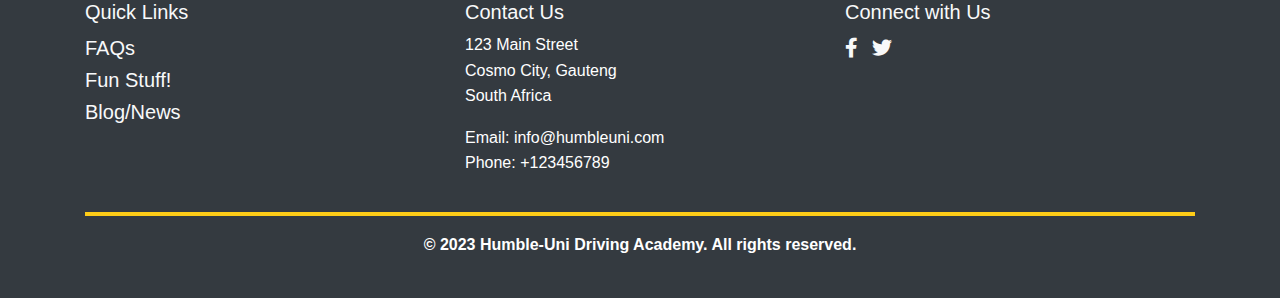
==== commit 1926f8f9: "Index page, Humble Uni D.A to Humble Uni" ====
--- a/index.html
+++ b/index.html
@@ -37,7 +37,7 @@
     <div class="container">
         <a class="navbar-brand" href="index.html">
           <img src="images/logo.png" alt="Logo" width="80" height="60" class="mr-2">
-          <p>Humble-Uni D.A</p></a>
+          <p>Humble-Uni </p></a>
         <button class="navbar-toggler" type="button" data-toggle="collapse" data-target="#navbarNav" aria-controls="navbarNav" aria-expanded="false" aria-label="Toggle navigation">
             <span class="navbar-toggler-icon"></span>
         </button>
